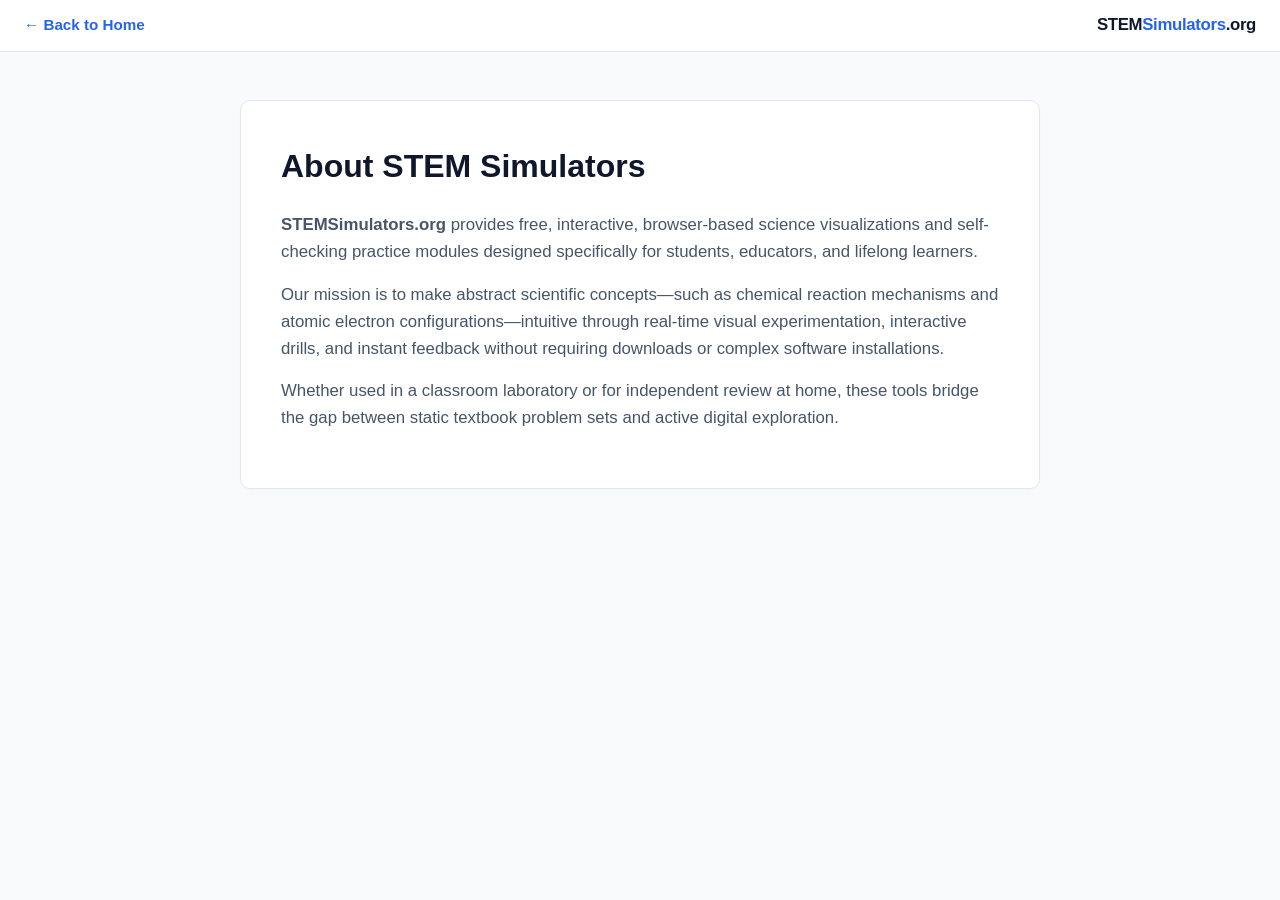
==== about.html @ 74d8d9ba "Create about.html" ====
<!DOCTYPE html>
<html lang="en">
<head>
  <meta charset="UTF-8">
  <meta name="viewport" content="width=device-width, initial-scale=1.0">
  <title>About | STEM Simulators</title>
  <style>
    :root {
      --bg-color: #f8fafc;
      --surface-color: #ffffff;
      --border-color: #e2e8f0;
      --text-primary: #0f172a;
      --text-secondary: #475569;
      --accent-color: #2563eb;
    }
    * { box-sizing: border-box; margin: 0; padding: 0; }
    body {
      font-family: -apple-system, BlinkMacSystemFont, "Segoe UI", Roboto, Helvetica, Arial, sans-serif;
      background-color: var(--bg-color);
      color: var(--text-primary);
      line-height: 1.6;
    }
    .topnav {
      width: 100%;
      box-sizing: border-box;
      background-color: var(--surface-color);
      border-bottom: 1px solid var(--border-color);
      padding: 0.75rem 1.5rem;
      display: flex;
      justify-content: space-between;
      align-items: center;
    }
    .topnav a { text-decoration: none; }
    .topnav .back-link { color: var(--accent-color); font-weight: 600; font-size: 0.95rem; }
    .topnav .logo { color: var(--text-primary); font-weight: 800; font-size: 1.05rem; letter-spacing: -0.02em; }
    .topnav .logo span { color: var(--accent-color); }
    main {
      max-width: 800px;
      margin: 3rem auto;
      background-color: var(--surface-color);
      padding: 2.5rem;
      border-radius: 10px;
      border: 1px solid var(--border-color);
      box-shadow: 0 4px 6px -1px rgba(0,0,0,0.02);
    }
    h1 { font-size: 2rem; font-weight: 800; margin-bottom: 1.25rem; color: var(--text-primary); }
    p { font-size: 1.05rem; color: var(--text-secondary); margin-bottom: 1rem; }
  </style>
</head>
<body>

  <!-- Top Nav Bar -->
  <div class="topnav">
    <a href="https://stemsimulators.org/" class="back-link">&larr; Back to Home</a>
    <a href="https://stemsimulators.org/" class="logo">STEM<span>Simulators</span>.org</a>
  </div>

  <!-- Main Content -->
  <main>
    <h1>About STEM Simulators</h1>
    <p><strong>STEMSimulators.org</strong> provides free, interactive, browser-based science visualizations and self-checking practice modules designed specifically for students, educators, and lifelong learners.</p>
    <p>Our mission is to make abstract scientific concepts—such as chemical reaction mechanisms and atomic electron configurations—intuitive through real-time visual experimentation, interactive drills, and instant feedback without requiring downloads or complex software installations.</p>
    <p>Whether used in a classroom laboratory or for independent review at home, these tools bridge the gap between static textbook problem sets and active digital exploration.</p>
  </main>

</body>
</html>
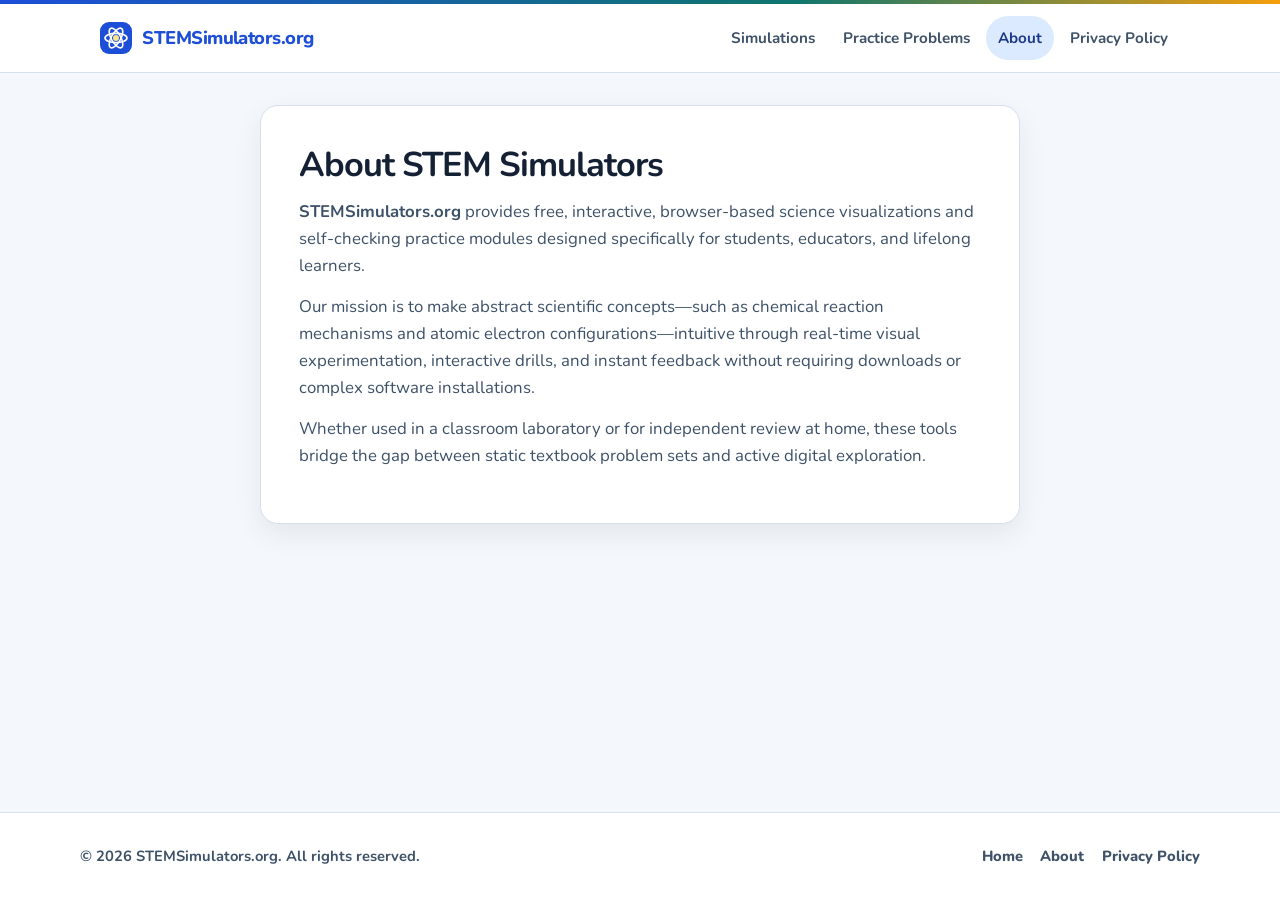
==== commit 97d94b28: "Make the graphing lab work in every browser and refresh the site. The science graphing page blanked " ====
--- a/about.html
+++ b/about.html
@@ -4,64 +4,57 @@
   <meta charset="UTF-8">
   <meta name="viewport" content="width=device-width, initial-scale=1.0">
   <title>About | STEM Simulators</title>
-  <style>
-    :root {
-      --bg-color: #f8fafc;
-      --surface-color: #ffffff;
-      --border-color: #e2e8f0;
-      --text-primary: #0f172a;
-      --text-secondary: #475569;
-      --accent-color: #2563eb;
-    }
-    * { box-sizing: border-box; margin: 0; padding: 0; }
-    body {
-      font-family: -apple-system, BlinkMacSystemFont, "Segoe UI", Roboto, Helvetica, Arial, sans-serif;
-      background-color: var(--bg-color);
-      color: var(--text-primary);
-      line-height: 1.6;
-    }
-    .topnav {
-      width: 100%;
-      box-sizing: border-box;
-      background-color: var(--surface-color);
-      border-bottom: 1px solid var(--border-color);
-      padding: 0.75rem 1.5rem;
-      display: flex;
-      justify-content: space-between;
-      align-items: center;
-    }
-    .topnav a { text-decoration: none; }
-    .topnav .back-link { color: var(--accent-color); font-weight: 600; font-size: 0.95rem; }
-    .topnav .logo { color: var(--text-primary); font-weight: 800; font-size: 1.05rem; letter-spacing: -0.02em; }
-    .topnav .logo span { color: var(--accent-color); }
-    main {
-      max-width: 800px;
-      margin: 3rem auto;
-      background-color: var(--surface-color);
-      padding: 2.5rem;
-      border-radius: 10px;
-      border: 1px solid var(--border-color);
-      box-shadow: 0 4px 6px -1px rgba(0,0,0,0.02);
-    }
-    h1 { font-size: 2rem; font-weight: 800; margin-bottom: 1.25rem; color: var(--text-primary); }
-    p { font-size: 1.05rem; color: var(--text-secondary); margin-bottom: 1rem; }
-  </style>
+  <link rel="stylesheet" href="assets/site.css">
+  <script async src="https://pagead2.googlesyndication.com/pagead/js/adsbygoogle.js?client=ca-pub-4365444453795543"
+     crossorigin="anonymous"></script>
 </head>
 <body>
 
-  <!-- Top Nav Bar -->
-  <div class="topnav">
-    <a href="https://stemsimulators.org/" class="back-link">&larr; Back to Home</a>
-    <a href="https://stemsimulators.org/" class="logo">STEM<span>Simulators</span>.org</a>
-  </div>
+  <a class="skip-link" href="#main">Skip to content</a>
+  <header class="site-header">
+    <div class="header-inner">
+      <a href="index.html" class="logo">
+        <svg class="logo-mark" viewBox="0 0 32 32" aria-hidden="true">
+          <rect width="32" height="32" rx="9" fill="currentColor"/>
+          <circle cx="16" cy="16" r="3" fill="#fde68a"/>
+          <ellipse cx="16" cy="16" rx="11" ry="4.6" fill="none" stroke="#fff" stroke-width="1.6"/>
+          <ellipse cx="16" cy="16" rx="11" ry="4.6" fill="none" stroke="#fff" stroke-width="1.6" transform="rotate(60 16 16)"/>
+          <ellipse cx="16" cy="16" rx="11" ry="4.6" fill="none" stroke="#fff" stroke-width="1.6" transform="rotate(120 16 16)"/>
+        </svg>
+        <span class="logo-word">STEM<span>Simulators</span>.org</span>
+      </a>
+      <button class="nav-toggle" type="button" aria-expanded="false" aria-controls="site-nav">
+        <span class="sr-only">Open menu</span>
+        <span></span><span></span><span></span>
+      </button>
+      <nav id="site-nav" class="site-nav" aria-label="Primary">
+        <a href="index.html#simulations">Simulations</a>
+        <a href="index.html#practice">Practice Problems</a>
+        <a href="about.html" aria-current="page">About</a>
+        <a href="privacy.html">Privacy Policy</a>
+      </nav>
+    </div>
+  </header>
 
-  <!-- Main Content -->
-  <main>
-    <h1>About STEM Simulators</h1>
-    <p><strong>STEMSimulators.org</strong> provides free, interactive, browser-based science visualizations and self-checking practice modules designed specifically for students, educators, and lifelong learners.</p>
-    <p>Our mission is to make abstract scientific concepts—such as chemical reaction mechanisms and atomic electron configurations—intuitive through real-time visual experimentation, interactive drills, and instant feedback without requiring downloads or complex software installations.</p>
-    <p>Whether used in a classroom laboratory or for independent review at home, these tools bridge the gap between static textbook problem sets and active digital exploration.</p>
+  <main id="main" class="page-wrap">
+    <article class="prose-card">
+      <h1>About STEM Simulators</h1>
+      <p><strong>STEMSimulators.org</strong> provides free, interactive, browser-based science visualizations and self-checking practice modules designed specifically for students, educators, and lifelong learners.</p>
+      <p>Our mission is to make abstract scientific concepts—such as chemical reaction mechanisms and atomic electron configurations—intuitive through real-time visual experimentation, interactive drills, and instant feedback without requiring downloads or complex software installations.</p>
+      <p>Whether used in a classroom laboratory or for independent review at home, these tools bridge the gap between static textbook problem sets and active digital exploration.</p>
+    </article>
   </main>
 
+  <footer class="site-footer">
+    <div class="footer-inner">
+      <p>&copy; 2026 STEMSimulators.org. All rights reserved.</p>
+      <nav class="footer-links" aria-label="Footer">
+        <a href="index.html">Home</a>
+        <a href="about.html" aria-current="page">About</a>
+        <a href="privacy.html">Privacy Policy</a>
+      </nav>
+    </div>
+  </footer>
+  <script src="assets/site.js" defer></script>
 </body>
 </html>
--- a/assets/site.css
+++ b/assets/site.css
@@ -0,0 +1,610 @@
+/* Shared look for STEM Simulators.
+   Header and footer markup is repeated on each page (GitHub Pages has no includes)
+   so navigation still works if JavaScript is unavailable. Keep that markup in sync. */
+
+@import url("https://fonts.googleapis.com/css2?family=JetBrains+Mono:wght@500;700&family=Nunito:wght@400;600;700;800&display=swap");
+
+:root {
+  --bg: #f4f7fb;
+  --surface: #ffffff;
+  --ink: #142033;
+  --muted: #3d5168;
+  --line: #d5e0eb;
+  --blue: #1d4ed8;
+  --blue-dark: #1e40af;
+  --blue-soft: #dbeafe;
+  --blue-text: #1e3a8a;
+  --teal: #0f766e;
+  --teal-dark: #115e59;
+  --teal-soft: #ccfbf1;
+  --teal-text: #134e4a;
+  --shadow: 0 10px 28px rgba(20, 32, 51, 0.07);
+  --radius: 16px;
+  --font: "Nunito", "Segoe UI", Helvetica, Arial, sans-serif;
+  --mono: "JetBrains Mono", ui-monospace, SFMono-Regular, Menlo, Consolas, monospace;
+  --header-offset: 4.75rem;
+  color-scheme: light;
+}
+
+*,
+*::before,
+*::after {
+  box-sizing: border-box;
+}
+
+html {
+  scroll-behavior: smooth;
+}
+
+body,
+.font-sans {
+  font-family: var(--font);
+}
+
+.font-mono,
+.font-mono-code {
+  font-family: var(--mono);
+}
+
+body {
+  margin: 0;
+  min-height: 100vh;
+  display: flex;
+  flex-direction: column;
+  background: var(--bg);
+  color: var(--ink);
+  line-height: 1.6;
+}
+
+img {
+  max-width: 100%;
+}
+
+.skip-link {
+  position: absolute;
+  left: 1rem;
+  top: -4rem;
+  z-index: 80;
+  background: var(--blue);
+  color: #fff;
+  font-weight: 800;
+  text-decoration: none;
+  padding: 0.6rem 1rem;
+  border-radius: 10px;
+}
+
+.skip-link:focus {
+  top: 0.75rem;
+}
+
+.sr-only {
+  position: absolute;
+  width: 1px;
+  height: 1px;
+  padding: 0;
+  margin: -1px;
+  overflow: hidden;
+  clip: rect(0, 0, 0, 0);
+  white-space: nowrap;
+  border: 0;
+}
+
+:focus-visible {
+  outline: 3px solid var(--blue);
+  outline-offset: 2px;
+}
+
+.site-header {
+  position: sticky;
+  top: 0;
+  z-index: 40;
+  background: var(--surface);
+  border-bottom: 1px solid var(--line);
+}
+
+.site-header::before {
+  content: "";
+  display: block;
+  height: 4px;
+  background: linear-gradient(90deg, #1d4ed8 0%, #0f766e 62%, #f59e0b 100%);
+}
+
+.header-inner {
+  max-width: 1120px;
+  margin: 0 auto;
+  padding: 0.75rem 1.25rem;
+  display: flex;
+  align-items: center;
+  justify-content: space-between;
+  gap: 1rem;
+}
+
+.logo {
+  display: inline-flex;
+  align-items: center;
+  gap: 0.65rem;
+  text-decoration: none;
+  color: var(--ink);
+  font-weight: 800;
+  font-size: 1.15rem;
+  letter-spacing: -0.03em;
+  min-height: 44px;
+}
+
+.logo span {
+  color: var(--blue);
+}
+
+.logo-mark {
+  width: 2rem;
+  height: 2rem;
+  flex: none;
+  color: var(--blue);
+}
+
+.nav-toggle {
+  display: none;
+  width: 44px;
+  height: 44px;
+  border: 1px solid var(--line);
+  border-radius: 12px;
+  background: var(--surface);
+  align-items: center;
+  justify-content: center;
+  flex-direction: column;
+  gap: 5px;
+  cursor: pointer;
+  padding: 0;
+}
+
+.nav-toggle span:not(.sr-only) {
+  display: block;
+  width: 1.1rem;
+  height: 2px;
+  background: var(--ink);
+  border-radius: 2px;
+}
+
+.site-nav {
+  display: flex;
+  align-items: center;
+  gap: 0.25rem;
+}
+
+.site-nav a {
+  text-decoration: none;
+  color: var(--muted);
+  font-weight: 700;
+  font-size: 0.95rem;
+  padding: 0.4rem 0.75rem;
+  border-radius: 999px;
+  min-height: 44px;
+  display: inline-flex;
+  align-items: center;
+}
+
+.site-nav a:hover {
+  color: var(--blue);
+  background: #eff4ff;
+}
+
+.site-nav a[aria-current="page"] {
+  color: var(--blue-text);
+  background: var(--blue-soft);
+}
+
+.hero {
+  background:
+    radial-gradient(900px 240px at 50% -80px, rgba(29, 78, 216, 0.14), transparent 70%),
+    var(--surface);
+  border-bottom: 1px solid var(--line);
+  padding: 3.25rem 1.25rem 2.75rem;
+  text-align: center;
+}
+
+.hero-inner {
+  max-width: 760px;
+  margin: 0 auto;
+}
+
+.eyebrow {
+  display: inline-block;
+  margin: 0 0 0.85rem;
+  padding: 0.2rem 0.7rem;
+  border-radius: 999px;
+  background: var(--blue-soft);
+  color: var(--blue-text);
+  font-size: 0.78rem;
+  font-weight: 800;
+  letter-spacing: 0.04em;
+  text-transform: uppercase;
+}
+
+.hero h1 {
+  margin: 0 0 0.75rem;
+  font-size: clamp(1.9rem, 4vw, 2.6rem);
+  line-height: 1.15;
+  font-weight: 800;
+  letter-spacing: -0.035em;
+  text-wrap: balance;
+}
+
+.hero p {
+  margin: 0 auto 1.4rem;
+  max-width: 40rem;
+  font-size: 1.08rem;
+  color: var(--muted);
+}
+
+.hero-actions {
+  display: flex;
+  justify-content: center;
+  flex-wrap: wrap;
+  gap: 0.75rem;
+}
+
+.jump-link {
+  text-decoration: none;
+  padding: 0.6rem 1.15rem;
+  border-radius: 999px;
+  font-size: 0.95rem;
+  font-weight: 800;
+  border: 1px solid var(--line);
+  background: var(--bg);
+  color: var(--ink);
+  min-height: 44px;
+  display: inline-flex;
+  align-items: center;
+}
+
+.jump-link:hover {
+  border-color: var(--blue);
+  color: var(--blue);
+  background: #fff;
+}
+
+.container {
+  width: min(1120px, calc(100% - 2.5rem));
+  margin: 2.25rem auto 1rem;
+  flex: 1;
+}
+
+.ad-banner-wrapper {
+  margin-bottom: 2.25rem;
+  text-align: center;
+}
+
+.ad-label {
+  display: block;
+  margin-bottom: 0.35rem;
+  font-size: 0.72rem;
+  font-weight: 800;
+  letter-spacing: 0.08em;
+  text-transform: uppercase;
+  color: #5c6d80;
+}
+
+.ad-banner-slot {
+  background: #eef3f8;
+  border: 1px dashed #b7c6d6;
+  border-radius: 12px;
+  min-height: 90px;
+  max-width: 970px;
+  margin: 0 auto;
+  display: flex;
+  align-items: center;
+  justify-content: center;
+  overflow: hidden;
+}
+
+.library-section {
+  margin-bottom: 3rem;
+  scroll-margin-top: 5.5rem;
+}
+
+.section-header {
+  display: flex;
+  justify-content: space-between;
+  align-items: baseline;
+  flex-wrap: wrap;
+  gap: 0.4rem 1rem;
+  border-bottom: 2px solid var(--line);
+  padding-bottom: 0.65rem;
+  margin-bottom: 1.35rem;
+}
+
+.section-header h2 {
+  margin: 0;
+  font-size: 1.45rem;
+  letter-spacing: -0.03em;
+}
+
+.section-header span {
+  color: var(--muted);
+  font-size: 0.95rem;
+  font-weight: 700;
+}
+
+.card-grid {
+  display: grid;
+  grid-template-columns: repeat(auto-fill, minmax(300px, 1fr));
+  gap: 1.35rem;
+}
+
+.card {
+  background: var(--surface);
+  border: 1px solid var(--line);
+  border-radius: var(--radius);
+  overflow: hidden;
+  display: flex;
+  flex-direction: column;
+  box-shadow: 0 1px 2px rgba(20, 32, 51, 0.04);
+}
+
+.card:hover {
+  transform: translateY(-3px);
+  box-shadow: var(--shadow);
+}
+
+.card-preview {
+  height: 168px;
+  background:
+    radial-gradient(90% 80% at 15% 0%, #23406a 0%, transparent 55%),
+    #0f172a;
+  display: flex;
+  align-items: center;
+  justify-content: center;
+}
+
+.card-preview svg {
+  width: 100%;
+  height: 100%;
+}
+
+.card-body {
+  padding: 1.25rem 1.3rem 1.3rem;
+  display: flex;
+  flex-direction: column;
+  flex: 1;
+}
+
+.badge-row {
+  display: flex;
+  flex-wrap: wrap;
+  gap: 0.4rem;
+  margin-bottom: 0.7rem;
+}
+
+.badge {
+  font-size: 0.7rem;
+  font-weight: 800;
+  letter-spacing: 0.04em;
+  text-transform: uppercase;
+  padding: 0.22rem 0.55rem;
+  border-radius: 999px;
+}
+
+.badge.sim {
+  background: var(--blue-soft);
+  color: var(--blue-text);
+}
+
+.badge.practice {
+  background: var(--teal-soft);
+  color: var(--teal-text);
+}
+
+.badge.subject {
+  background: #eef2f6;
+  color: #3d5168;
+}
+
+.card-body h3 {
+  margin: 0 0 0.4rem;
+  font-size: 1.18rem;
+  letter-spacing: -0.02em;
+  line-height: 1.3;
+}
+
+.card-body p {
+  margin: 0 0 1.15rem;
+  color: var(--muted);
+  flex: 1;
+}
+
+.btn {
+  display: inline-flex;
+  align-items: center;
+  justify-content: center;
+  width: 100%;
+  min-height: 46px;
+  padding: 0.7rem 1rem;
+  border-radius: 12px;
+  text-decoration: none;
+  font-weight: 800;
+  font-size: 0.98rem;
+  border: 0;
+  cursor: pointer;
+}
+
+.btn-sim {
+  background: var(--blue);
+  color: #fff;
+}
+
+.btn-sim:hover {
+  background: var(--blue-dark);
+}
+
+.btn-practice {
+  background: var(--teal);
+  color: #fff;
+}
+
+.btn-practice:hover {
+  background: var(--teal-dark);
+}
+
+.page-wrap {
+  width: min(760px, calc(100% - 2rem));
+  margin: 2rem auto 2.5rem;
+  flex: 1;
+}
+
+.prose-card {
+  background: var(--surface);
+  border: 1px solid var(--line);
+  border-radius: 18px;
+  padding: clamp(1.3rem, 3vw, 2.4rem);
+  box-shadow: var(--shadow);
+}
+
+.prose-card h1 {
+  margin: 0 0 0.85rem;
+  font-size: clamp(1.7rem, 3vw, 2.15rem);
+  letter-spacing: -0.03em;
+  line-height: 1.2;
+}
+
+.prose-card h2 {
+  margin: 1.6rem 0 0.45rem;
+  font-size: 1.2rem;
+  letter-spacing: -0.02em;
+}
+
+.prose-card p,
+.prose-card li {
+  color: var(--muted);
+  font-size: 1.05rem;
+}
+
+.prose-card p {
+  margin: 0 0 0.9rem;
+}
+
+.prose-card a {
+  color: var(--blue);
+  font-weight: 800;
+}
+
+.updated {
+  margin: -0.35rem 0 1.15rem;
+  color: #5c6d80;
+  font-weight: 700;
+  font-size: 0.92rem;
+}
+
+.tool-page {
+  width: min(48rem, calc(100% - 1.5rem));
+  margin: 1.25rem auto 2.25rem;
+}
+
+.site-footer {
+  margin-top: auto;
+  background: var(--surface);
+  border-top: 1px solid var(--line);
+  padding: 1.35rem 1.25rem;
+  color: var(--muted);
+  font-size: 0.92rem;
+  font-weight: 700;
+}
+
+.footer-inner {
+  max-width: 1120px;
+  margin: 0 auto;
+  display: flex;
+  flex-wrap: wrap;
+  justify-content: space-between;
+  align-items: center;
+  gap: 0.75rem 1.5rem;
+}
+
+.footer-inner p {
+  margin: 0;
+}
+
+.footer-links {
+  display: flex;
+  flex-wrap: wrap;
+  gap: 0.35rem 1.1rem;
+}
+
+.footer-links a {
+  color: var(--muted);
+  text-decoration: none;
+  font-weight: 800;
+  min-height: 44px;
+  display: inline-flex;
+  align-items: center;
+}
+
+.footer-links a:hover {
+  color: var(--blue);
+  text-decoration: underline;
+}
+
+@media (max-width: 760px) {
+  .nav-toggle {
+    display: inline-flex;
+  }
+
+  .site-nav {
+    display: none;
+    position: absolute;
+    left: 0;
+    right: 0;
+    top: 100%;
+    flex-direction: column;
+    align-items: stretch;
+    gap: 0.15rem;
+    padding: 0.5rem 0.85rem 0.9rem;
+    background: var(--surface);
+    border-bottom: 1px solid var(--line);
+    box-shadow: 0 16px 28px rgba(20, 32, 51, 0.08);
+  }
+
+  .site-nav.is-open {
+    display: flex;
+  }
+
+  .site-nav a {
+    border-radius: 12px;
+  }
+
+  .hero {
+    padding: 2.2rem 1rem 1.8rem;
+  }
+
+  .container {
+    width: min(1120px, calc(100% - 1.5rem));
+  }
+
+  .footer-inner {
+    flex-direction: column;
+    text-align: center;
+  }
+}
+
+@media (prefers-reduced-motion: reduce) {
+  html {
+    scroll-behavior: auto;
+  }
+
+  .card,
+  .btn,
+  .jump-link,
+  .site-nav a {
+    transition: none;
+  }
+
+  .card:hover {
+    transform: none;
+  }
+}
+
+.card,
+.btn,
+.jump-link,
+.site-nav a {
+  transition: background-color 0.15s ease, color 0.15s ease, border-color 0.15s ease, box-shadow 0.15s ease, transform 0.15s ease;
+}
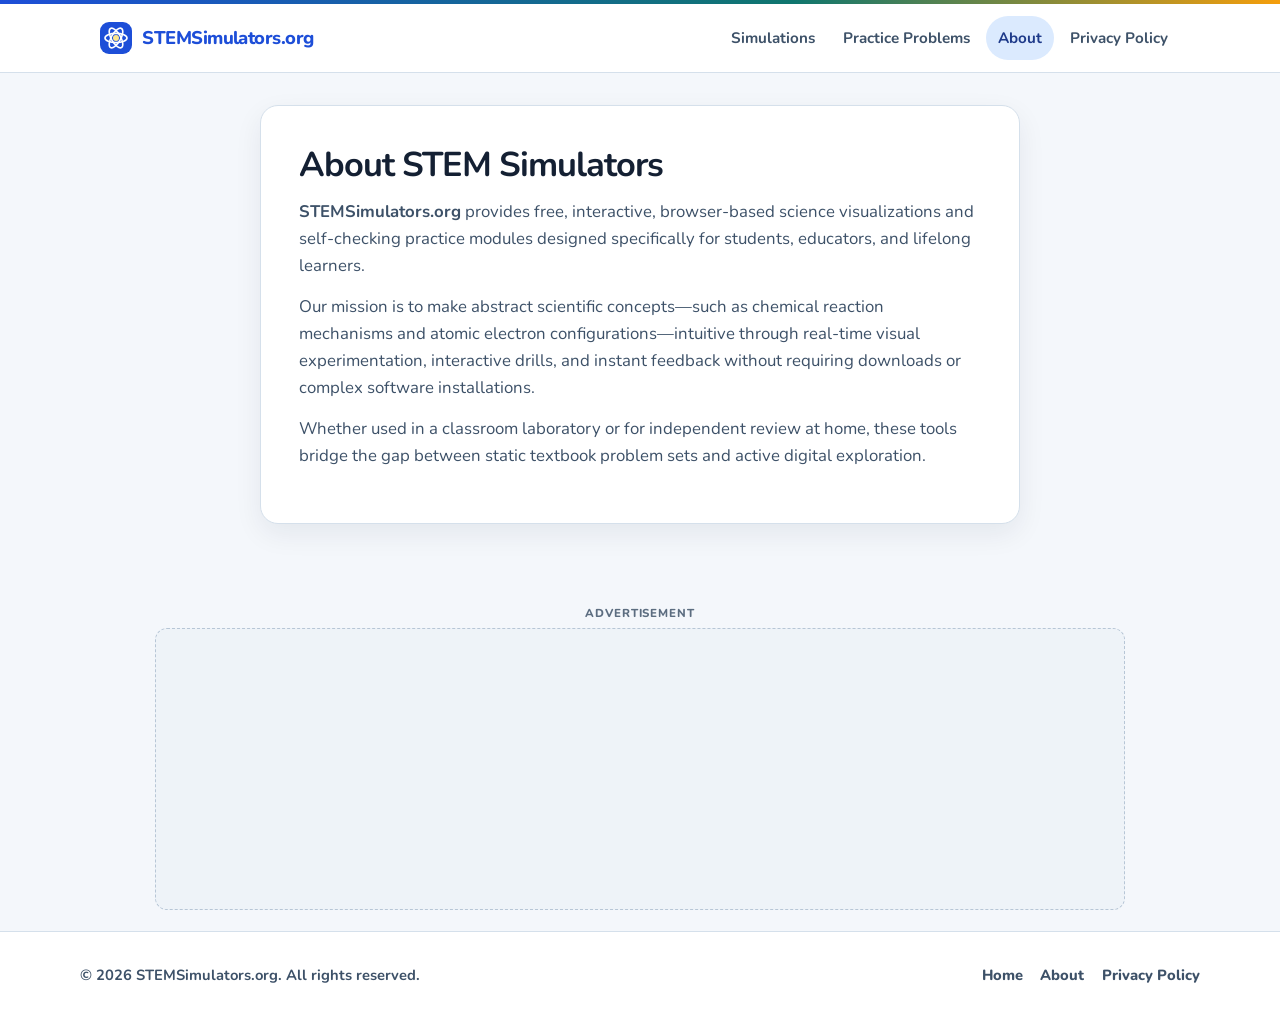
==== commit dac3bfcb: "Add ads.txt and one footer ad on every page. Serve the AdSense publisher line as plain text at /ads." ====
--- a/about.html
+++ b/about.html
@@ -6,7 +6,8 @@
   <title>About | STEM Simulators</title>
   <link rel="stylesheet" href="assets/site.css">
   <script async src="https://pagead2.googlesyndication.com/pagead/js/adsbygoogle.js?client=ca-pub-4365444453795543"
-     crossorigin="anonymous"></script>
+     crossorigin="anonymous"
+     data-tag-for-age-treatment="1"></script>
 </head>
 <body>
 
@@ -45,6 +46,22 @@
     </article>
   </main>
 
+  <div class="ad-banner-wrapper">
+    <span class="ad-label">Advertisement</span>
+    <div class="ad-banner-slot">
+      <ins class="adsbygoogle"
+           style="display:block"
+           data-ad-client="ca-pub-4365444453795543"
+           data-ad-slot="4468511317"
+           data-ad-format="auto"
+           data-full-width-responsive="true"
+           data-tag-for-age-treatment="1"></ins>
+      <script>
+           (adsbygoogle = window.adsbygoogle || []).push({});
+      </script>
+    </div>
+  </div>
+
   <footer class="site-footer">
     <div class="footer-inner">
       <p>&copy; 2026 STEMSimulators.org. All rights reserved.</p>
--- a/assets/site.css
+++ b/assets/site.css
@@ -270,7 +270,12 @@
 }
 
 .ad-banner-wrapper {
-  margin-bottom: 2.25rem;
+  width: min(1120px, calc(100% - 2.5rem));
+  margin-top: auto;
+  margin-right: auto;
+  margin-bottom: 1.35rem;
+  margin-left: auto;
+  padding-top: 2.5rem;
   text-align: center;
 }
 
@@ -288,13 +293,16 @@
   background: #eef3f8;
   border: 1px dashed #b7c6d6;
   border-radius: 12px;
-  min-height: 90px;
+  min-height: 280px;
   max-width: 970px;
   margin: 0 auto;
-  display: flex;
-  align-items: center;
-  justify-content: center;
   overflow: hidden;
+}
+
+.ad-banner-slot .adsbygoogle {
+  display: block;
+  width: 100%;
+  min-height: 280px;
 }
 
 .library-section {
@@ -500,7 +508,7 @@
 }
 
 .site-footer {
-  margin-top: auto;
+  margin-top: 0;
   background: var(--surface);
   border-top: 1px solid var(--line);
   padding: 1.35rem 1.25rem;
@@ -579,9 +587,22 @@
     width: min(1120px, calc(100% - 1.5rem));
   }
 
+  .ad-banner-wrapper {
+    width: min(1120px, calc(100% - 1.5rem));
+  }
+
   .footer-inner {
     flex-direction: column;
     text-align: center;
+  }
+}
+
+/* Narrow screens: this responsive unit resolves to a square, so reserve that
+   height up front. Wider screens keep the 280px block above. */
+@media (max-width: 499px) {
+  .ad-banner-slot,
+  .ad-banner-slot .adsbygoogle {
+    min-height: 100vw;
   }
 }
 
